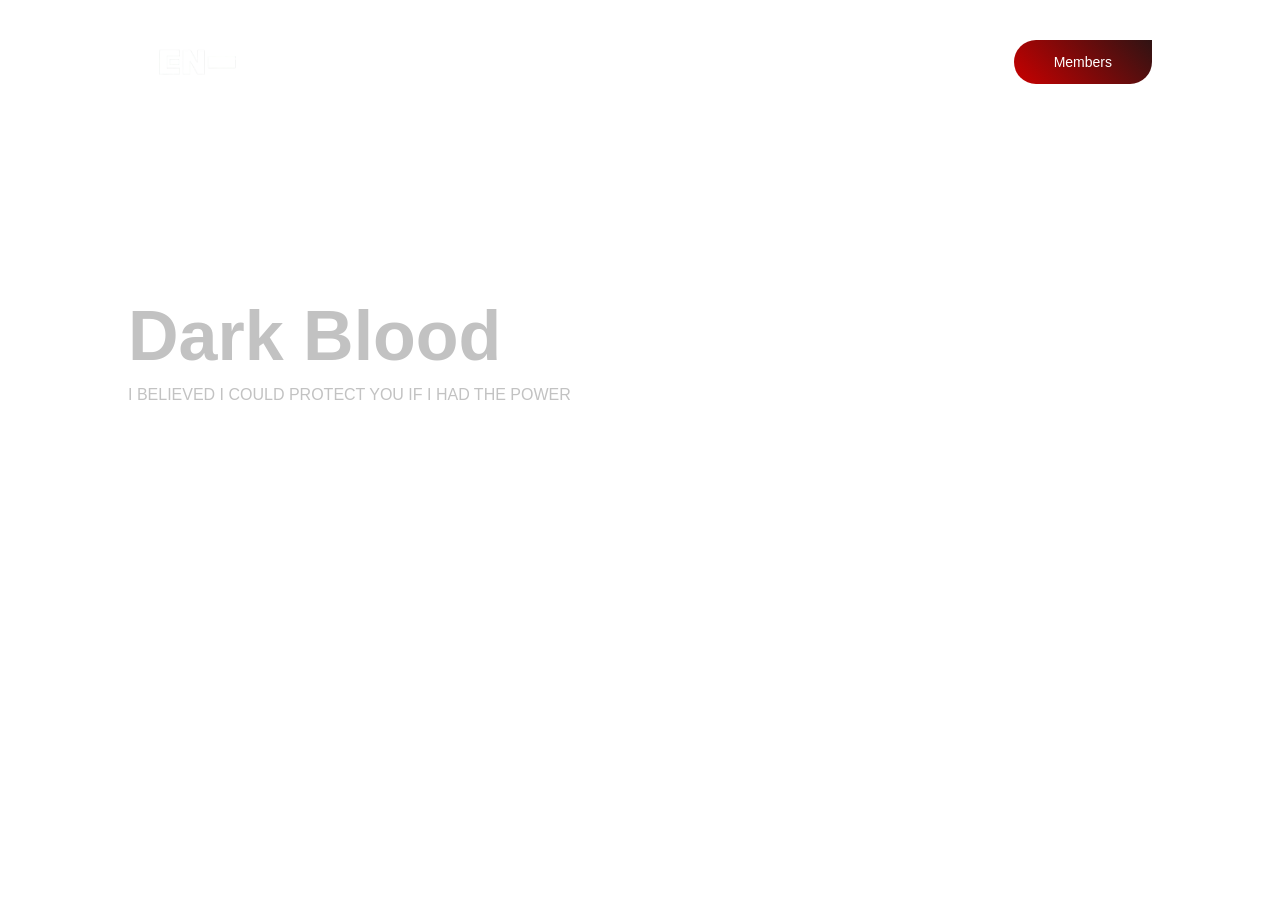
==== index.html @ f8866fcc "Add files via upload" ====
<!DOCTYPE html>
<html lang="en">
<head>
    <meta charset="UTF-8">
    <meta name="viewport" content="width=device-width, initial-scale=1.0">
    <title>Document</title>
    <link rel="stylesheet" href="style.css">
    <audio id="bgMusic" autoplay loop>
  <source src="Audio/ENHYPEN - Bite Me (Official Instrumental).mp3" type="audio/mpeg">
</audio>

<script>
const audio = document.getElementById("bgMusic");

  
audio.volume = 0.2;
 
audio.addEventListener("loadedmetadata", () => {
  audio.currentTime = 15;  
});
</script>
</head>
<body>
    
    <div class="hero">
        <nav>
            <img src="imgs/logo.png" class="logo">
            <ul>
                <li><a href="gallery/index.html">Gallery</a></li>
                <li><a href="album/index.html">Song List</a></li>
            <!--    <li><a href="#">About</a></li>-->
            </ul>
            <div>
                <a href="members/index.html" class="btn2">Members</a>
            </div>
        </nav>
        <div class="content">
            <h1 class="anim"><br>Dark Blood</h1>
            <p class="anim">I BELIEVED I COULD PROTECT YOU IF I HAD THE POWER</p>
          <!--  <a href="#" class="btn2 anim">Join Now</a> -->
        </div>
        <img src="" class="feature-img">
    </div>
</body>
</html>
---- style.css ----
@font-face{
    font-family: 'Spectral';
    src: url(Fonts/Spectral/Spectral-Regular.ttf);
}
*{
    margin: 0;
    padding: 0;
    box-sizing: border-box;
    font-family: 'Spectral', sans-serif;
}

.hero{
    width: 100%;
    min-height: 100vh;
    background-image: linear-gradient(rgba(0,0,0,0.35)),url(imgs/bg.jpg);
    background-position: center;
    background-size: cover;
    padding: 10px 10%;
    overflow: hidden;
}

nav{
    padding: 10px 0;
    display: flex;
    align-items: center;
    justify-content: space-between;
}

.logo {
    width: 140px;
    filter: invert(1);
}
nav ul li{
    display: inline-block;
    list-style: none;
    margin: 10px 15px;
}

nav ul li a{
    text-decoration: none;
    color: white;
    font-weight: 400;
}

.btn1{
    text-decoration: none;
    color: white;
    margin-right: 15px;
    font-weight: 400;
}

.btn2{
    display: inline-block;
    text-decoration: none;
    padding: 14px 40px;
    color: #fff;
    background-image: linear-gradient(45deg,#c90000,#2f1313);
    font-size: 14px;
    border-radius: 30px;
    border-top-right-radius: 0;
    transition: 0.5s ease;
}

.content{
    margin-top: 10%;
    max-width: 600px;
}

.content h1{
    font-size: 70px;
    color:#c2c2c2;
}

.content p{
    margin: 10px 0 30px;
    color: #c2c2c2;
    animation-delay: 0.5s;
}

.content .btn2{
    padding: 15px 80px;
    font-size: 16px;
    animation-delay: 0.7s;
}

.btn2:hover{
    border-top-right-radius: 30px;
}

.anim{
    opacity: 0;
    transform: translateY(30px);
    animation: moveup 0.5s linear forwards;
}

@keyframes moveup{
    100%{
        opacity: 1;
        transform: translateY(0px);
    }
}
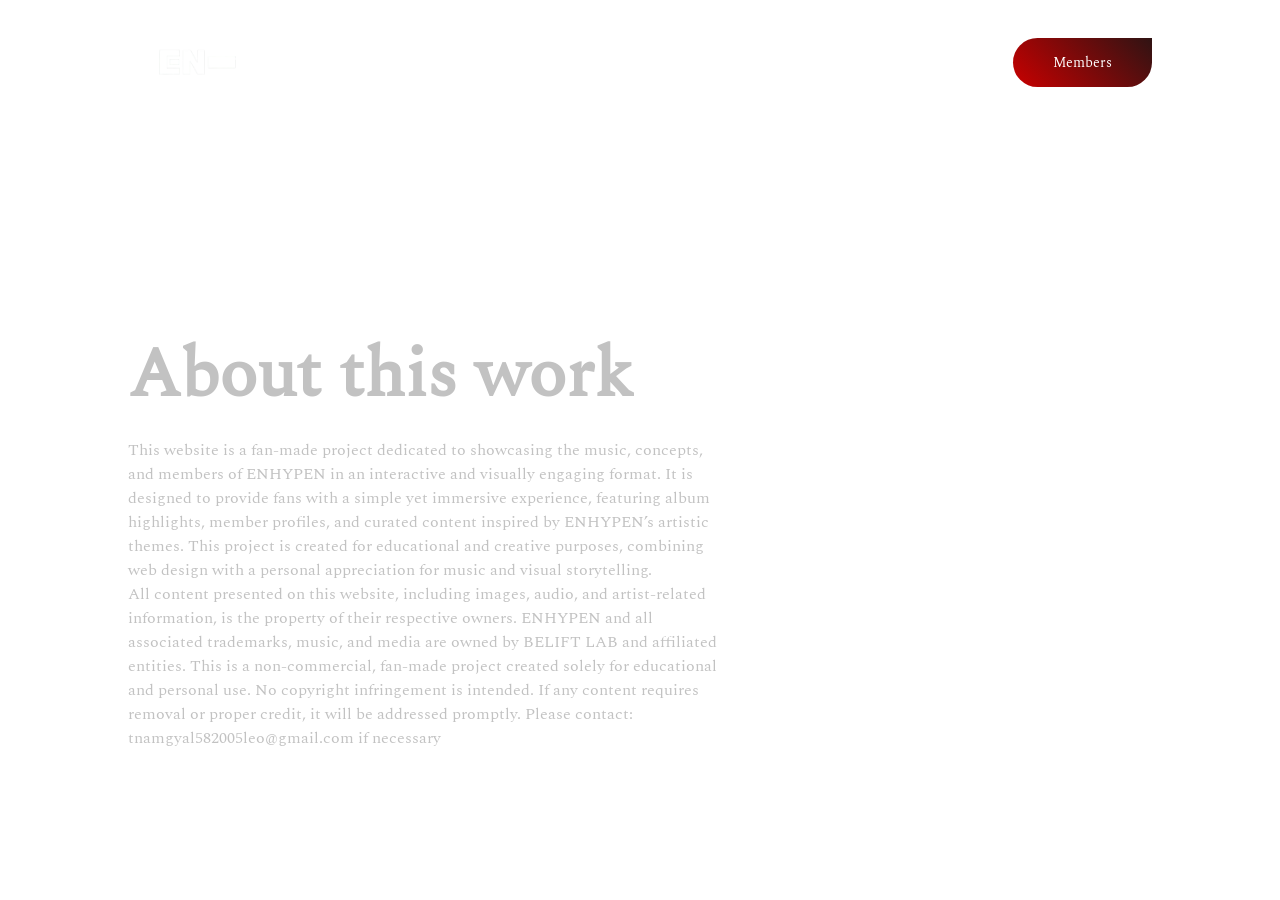
==== commit 970c9738: "Update index.html" ====
--- a/index.html
+++ b/index.html
@@ -6,7 +6,7 @@
     <title>Document</title>
     <link rel="stylesheet" href="style.css">
     <audio id="bgMusic" autoplay loop>
-  <source src="Audio/ENHYPEN - Bite Me (Official Instrumental).mp3" type="audio/mpeg">
+  <source src="../Audio/ENHYPEN - Bite Me (Official Instrumental).mp3" type="audio/mpeg">
 </audio>
 
 <script>
@@ -24,22 +24,24 @@
     
     <div class="hero">
         <nav>
-            <img src="imgs/logo.png" class="logo">
+            <img src="../imgs/logo.png" class="logo">
             <ul>
-                <li><a href="gallery/index.html">Gallery</a></li>
-                <li><a href="album/index.html">Song List</a></li>
-            <!--    <li><a href="#">About</a></li>-->
+                <li><a href="../gallery/index.html">Gallery</a></li>
+                <li><a href="../album/index.html">Song List</a></li>
+            <li><a href="#">About</a></li>
             </ul>
             <div>
                 <a href="members/index.html" class="btn2">Members</a>
             </div>
         </nav>
         <div class="content">
-            <h1 class="anim"><br>Dark Blood</h1>
-            <p class="anim">I BELIEVED I COULD PROTECT YOU IF I HAD THE POWER</p>
+            <h1 class="anim"><br>About this work</h1>
+            <p class="anim">This website is a fan-made project dedicated to showcasing the music, concepts, and members of ENHYPEN in an interactive and visually engaging format. It is designed to provide fans with a simple yet immersive experience, featuring album highlights, member profiles, and curated content inspired by ENHYPEN’s artistic themes. This project is created for educational and creative purposes, combining web design with a personal appreciation for music and visual storytelling.
+                <br>All content presented on this website, including images, audio, and artist-related information, is the property of their respective owners. ENHYPEN and all associated trademarks, music, and media are owned by BELIFT LAB and affiliated entities. This is a non-commercial, fan-made project created solely for educational and personal use. No copyright infringement is intended. If any content requires removal or proper credit, it will be addressed promptly. Please contact: tnamgyal582005leo@gmail.com 
+            if necessary</p>
           <!--  <a href="#" class="btn2 anim">Join Now</a> -->
         </div>
         <img src="" class="feature-img">
     </div>
 </body>
-</html>+</html>
